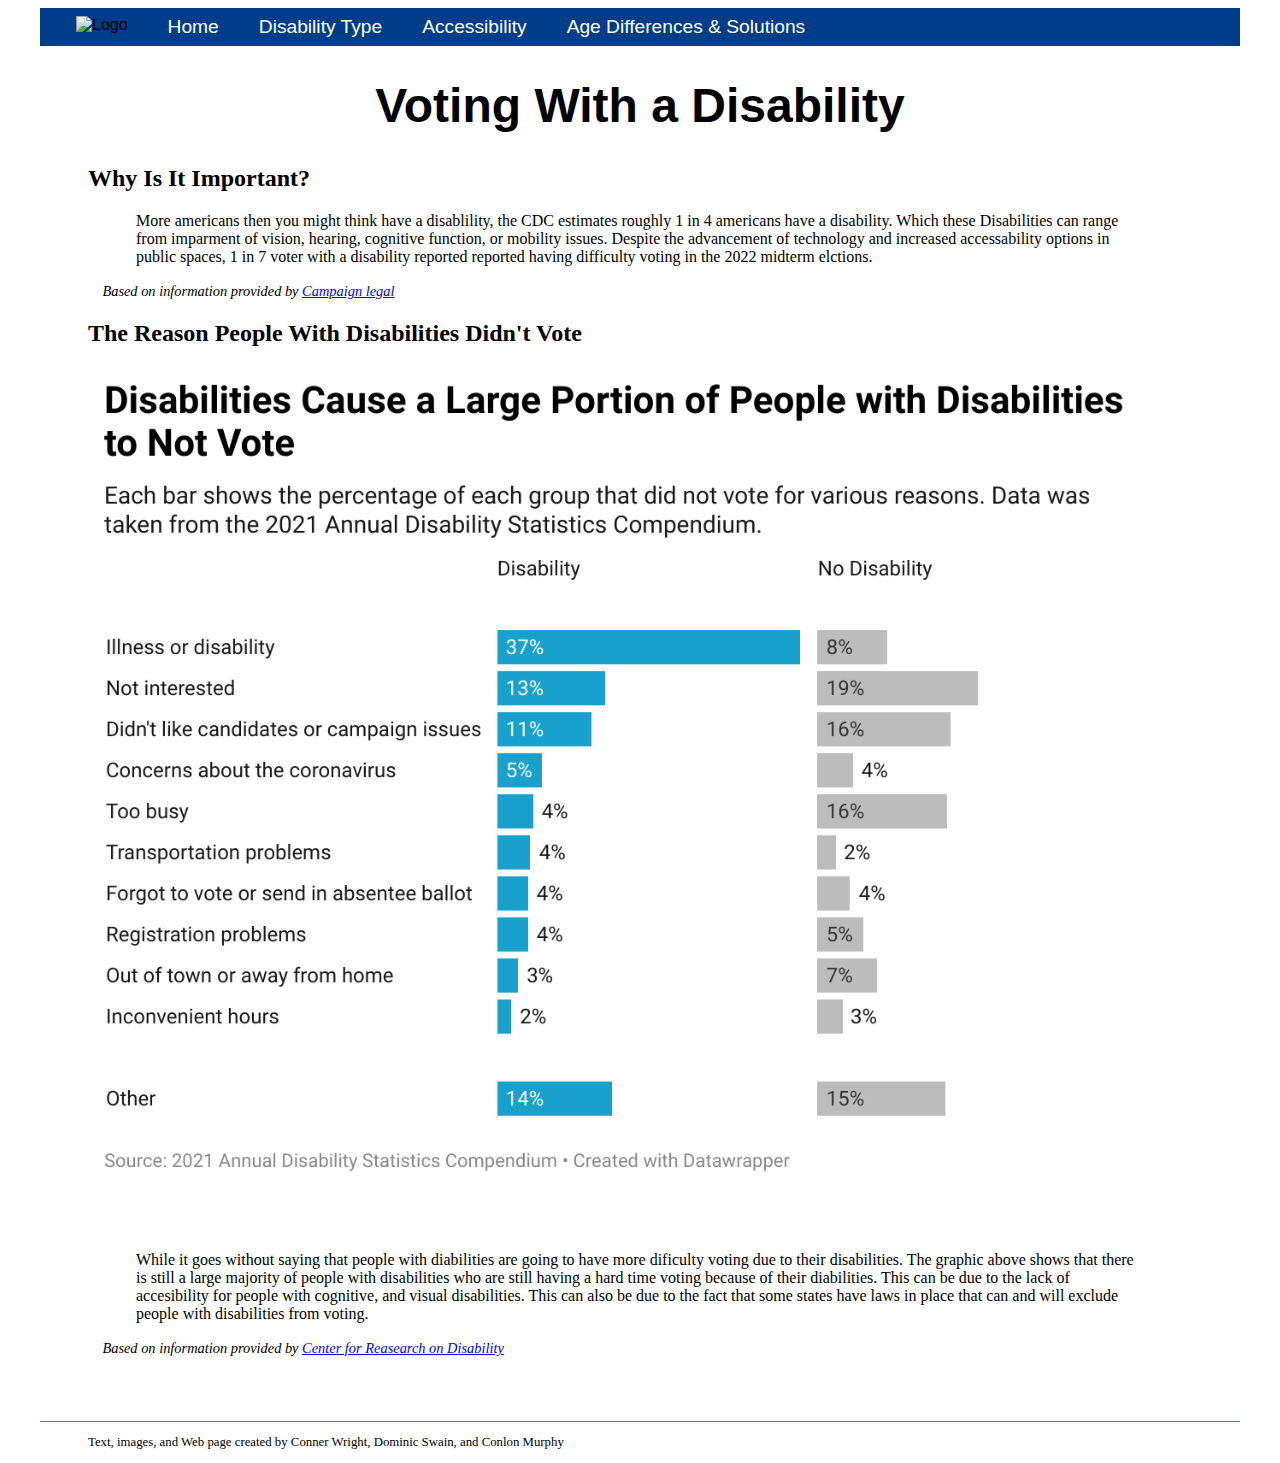
==== index.html @ 93246f14 "Update index.html" ====
<!DOCTYPE html>
<html>

    <head>
        <meta charset="utf-8">
        <meta name="viewport" content="width=device-width">
        <link rel="stylesheet" href="css/style.css">
        <title>Voters With Disabilities</title>
    
    </head>
    
    <body>

        <header>
            <nav>
                <ul>
                    <li><img src="Handicapped_Accessible_sign.svg.png" alt="Logo" class="navimg"></li>
                    <li><a href ="index.html">Home</a></li>
                    <li><a href ="type.html">Disability Type</a></li>
                    <li><a href="Laws.html">Accessibility</a></li>
                    <li><a href ="age.html">Age Differences & Solutions</a></li>
                </ul>
            </nav>
        </header>
        
        <h1>Voting With a Disability</h1>
        
        <main>
            <section>
                <h2>Why Is It Important?</h2>
                <p>
                    More americans then you might think have a disablility, the CDC estimates roughly 1 in 4 americans have a disability. 
                    Which these Disabilities can range from imparment of vision, hearing, cognitive function, or mobility issues. 
                    Despite the advancement of technology and increased accessability options in public spaces, 1 in 7 voter with a 
                    disability reported reported having difficulty voting in the 2022 midterm elctions.
                </p>
                <cite>Based on information provided by <a href = "campaignlegal.org/update/barriers-voting-faced-americans-disabilities">Campaign legal</a></cite>
            </section>

            <section>
                <h2>The Reason People With Disabilities Didn't Vote</h2>
                
                <img id = center src="img/NotVoteReasons.png" alt="Reasons People Didn't Vote" >
                
                <p>
                    While it goes without saying that people with diabilities are going to have more dificulty voting due to their disabilities. 
                    The graphic above shows that there is still a large majority of people with disabilities who are still having a hard time voting because of their diabilities.
                    This can be due to the lack of accesibility for people with cognitive, and visual disabilities. This can also be due to the fact that some states have 
                    laws in place that can and will exclude people with disabilities from voting.
                </p>
                <cite>Based on information provided by <a href ="www.researchondisability.org/ADSC/compendium-table-contents/section-15-voting-registration">Center for Reasearch on Disability</a> </cite>
            </section>

            
        </main>
        <footer>
            <p>Text, images, and Web page created by Conner Wright, Dominic Swain, and Conlon Murphy</p>
        </footer>
    </body>
</html>
---- css/style.css ----
html{
    background-color: white;
    margin-left: 2em;
    margin-right: 2em;
    font-family: Didot, serif;
    font-size: 100%
}

header {
    margin-bottom: 0.5rem;
}

h1{
    font-size: 3rem;
    font-weight: bold;
    font-family: 'Trebuchet MS', Arial, sans-serif;
    text-align: center;
    margin-left: 25%;
    margin-right: 25%;
}

section, p{
    margin-left: 3rem;
    margin-right: 3rem;
}

footer{
    margin-top: 4rem;
    border-top: 0.1rem solid slategrey;
    font-size: 0.8rem;
}

cite{
    margin-left: 1em;
    font-size: 90%;
    font-style: italic;
}

nav {
    background-color: #003d88;
    display: flex;
    align-items: center;
    padding: 0.5rem 1rem;
}

nav ul {
    list-style-type: none;
    display: flex;
    margin: 0;
    padding: 0;
}

nav ul li {
    padding: 0 20px;
    font-family: Arial, Helvetica, sans-serif;
}

nav ul li a {
    text-decoration: none;
    color: white;
    font-size: 1.2rem;
}

nav ul li a:hover {
    background-color: lightblue;
}

.navimg {
    height: 50px;
}

.center{
    display: block;
    margin-left: auto;
    margin-right: auto;
    width: 50%;
}
.good{
    font-size: 1.5rem;
    font-weight: bold;
    font-family: 'Trebuchet MS', Arial, sans-serif;
    text-align: center;
    margin-left: 25%;
    margin-right: 25%;
    background: DarkGreen;
    }
.bad{
    font-size: 1.5rem;
    font-weight: bold;
    font-family: 'Trebuchet MS', Arial, sans-serif;
    text-align: center;
    margin-left: 25%;
    margin-right: 25%;
    background: FireBrick;
    }
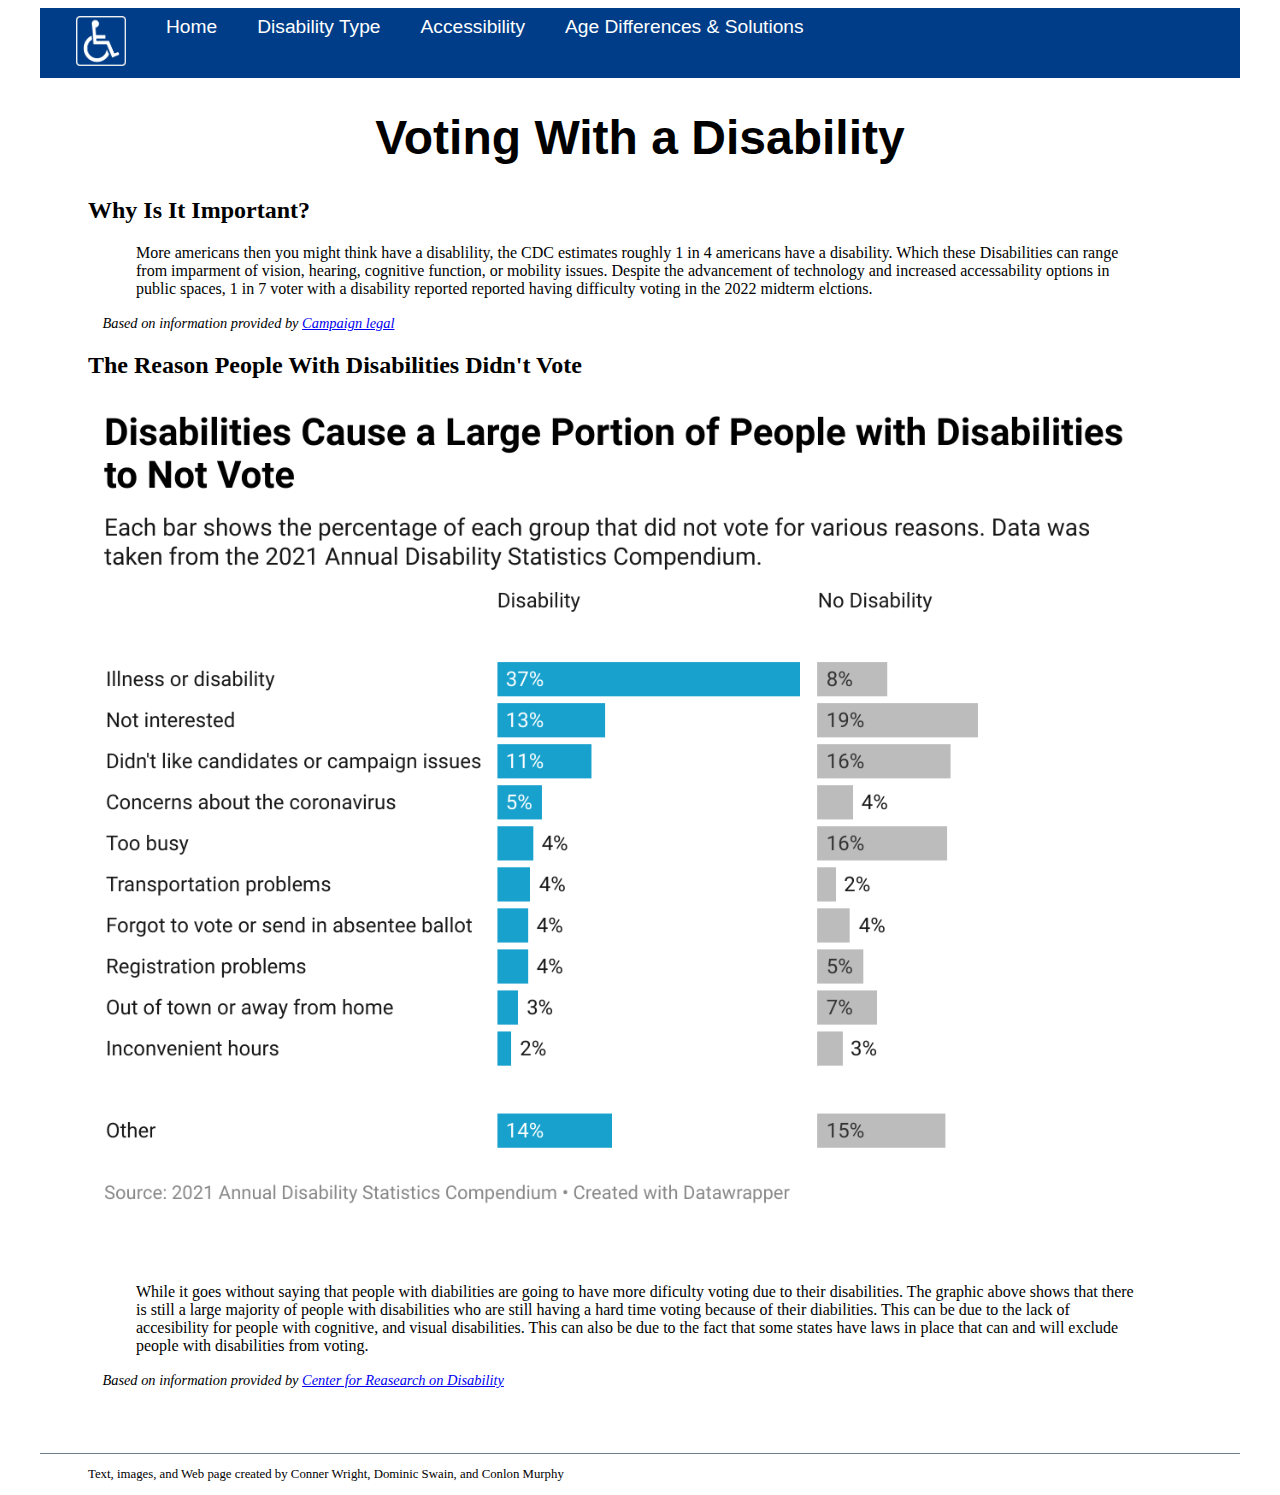
==== commit 3a328b1b: "Update index.html" ====
--- a/index.html
+++ b/index.html
@@ -14,7 +14,7 @@
         <header>
             <nav>
                 <ul>
-                    <li><img src="Handicapped_Accessible_sign.svg.png" alt="Logo" class="navimg"></li>
+                    <li><img src="img/Handicapped_Accessible_sign.svg.png" alt="img" class="navimg"></li>
                     <li><a href ="index.html">Home</a></li>
                     <li><a href ="type.html">Disability Type</a></li>
                     <li><a href="Laws.html">Accessibility</a></li>
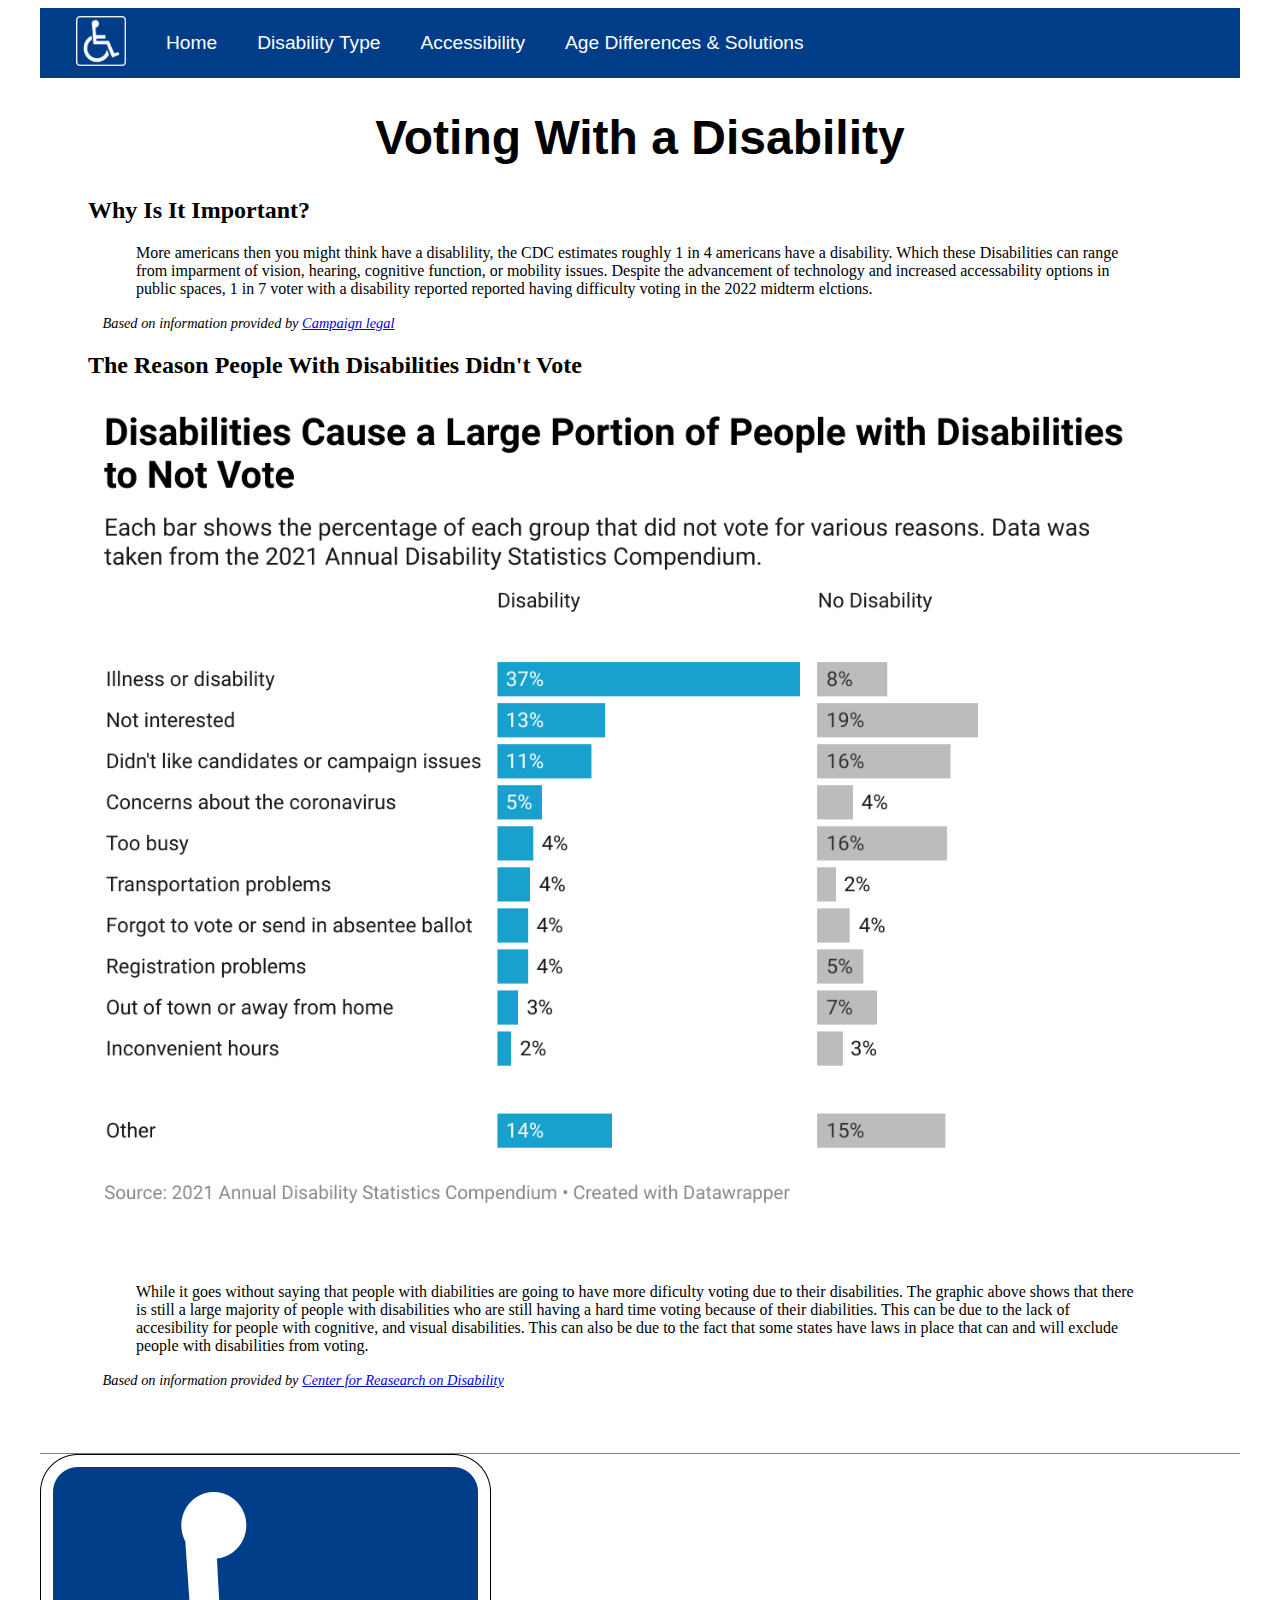
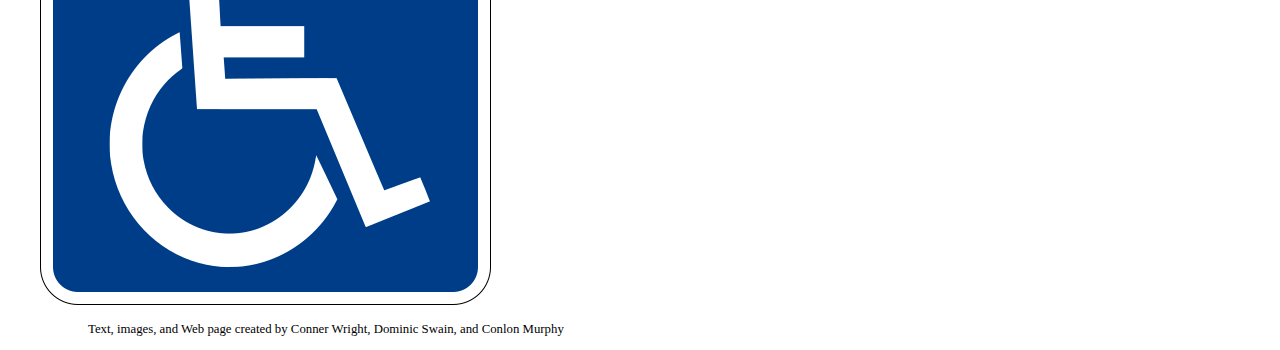
==== commit 1dc7a159: "Update index.html" ====
--- a/index.html
+++ b/index.html
@@ -54,7 +54,10 @@
             
         </main>
         <footer>
+        <div class="footer-content">
+            <img src="img/Handicapped_Accessible_sign.svg.png" alt="img" class="footerimg">
             <p>Text, images, and Web page created by Conner Wright, Dominic Swain, and Conlon Murphy</p>
+        </div>
         </footer>
     </body>
 </html>
--- a/css/style.css
+++ b/css/style.css
@@ -46,6 +46,7 @@
 nav ul {
     list-style-type: none;
     display: flex;
+    align-items: center;
     margin: 0;
     padding: 0;
 }
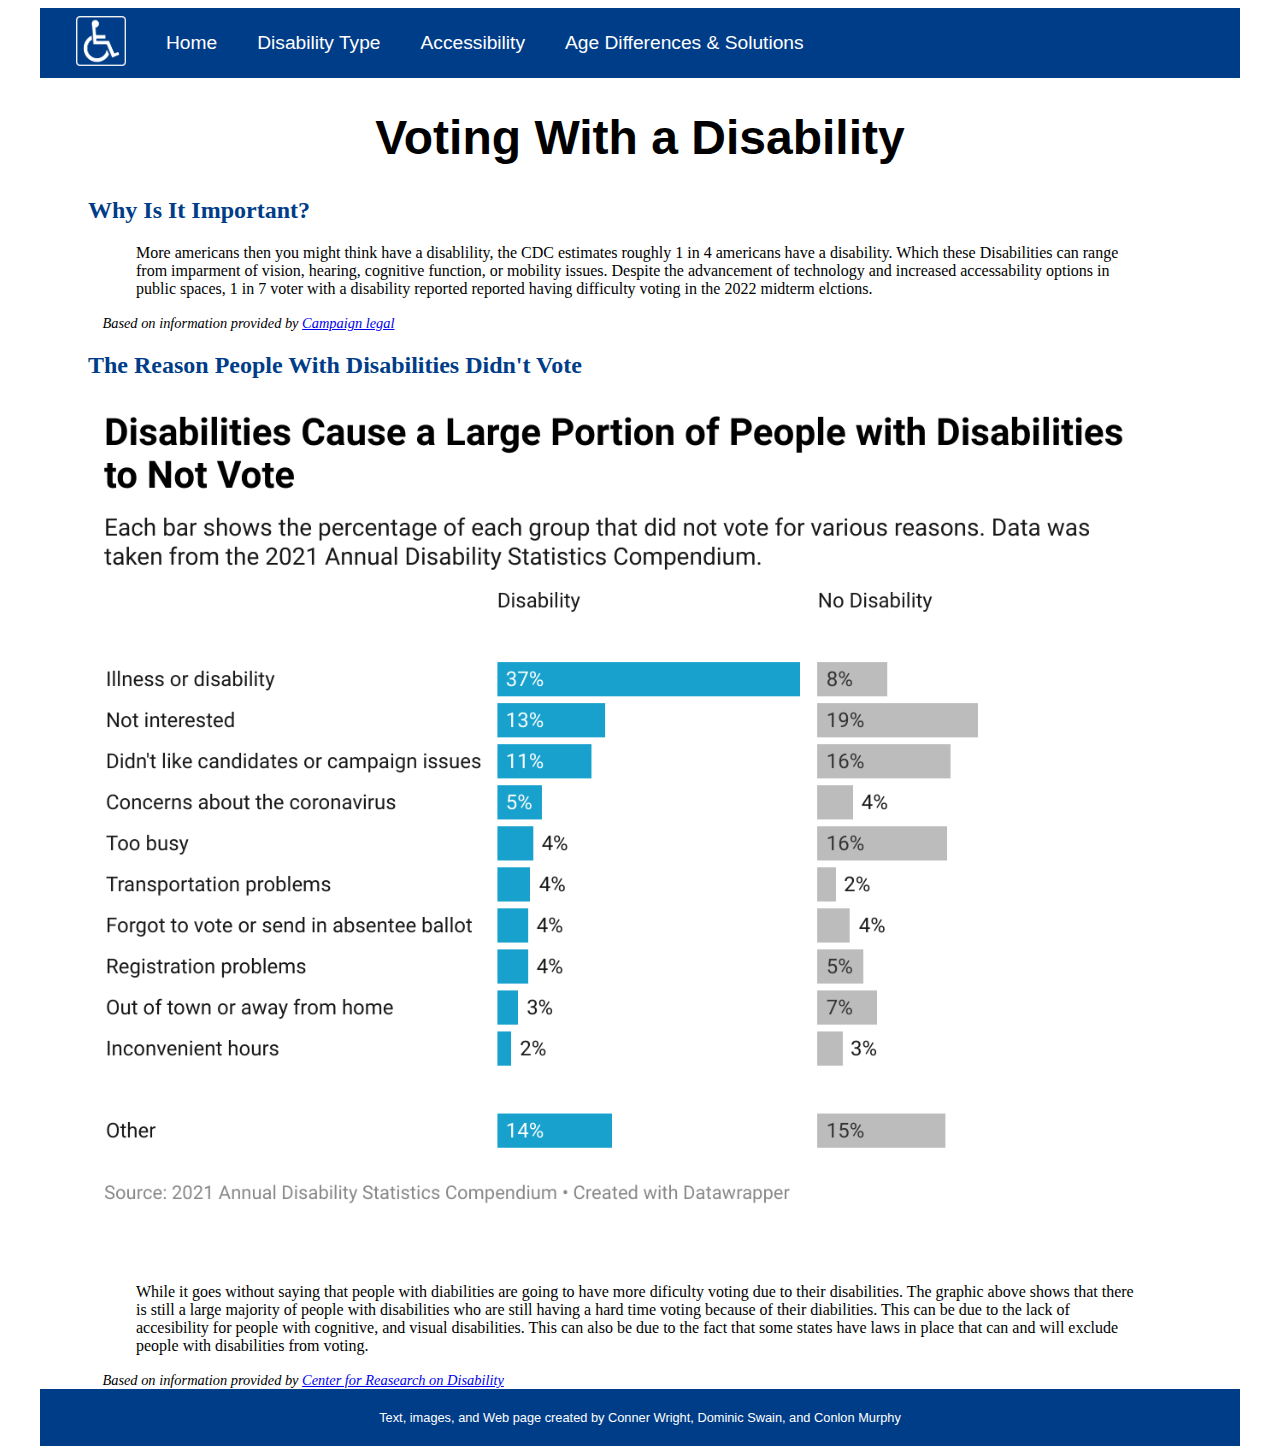
==== commit 624fba4b: "Update index.html" ====
--- a/index.html
+++ b/index.html
@@ -54,10 +54,7 @@
             
         </main>
         <footer>
-        <div class="footer-content">
-            <img src="img/Handicapped_Accessible_sign.svg.png" alt="img" class="footerimg">
             <p>Text, images, and Web page created by Conner Wright, Dominic Swain, and Conlon Murphy</p>
-        </div>
         </footer>
     </body>
 </html>
--- a/css/style.css
+++ b/css/style.css
@@ -19,14 +19,23 @@
     margin-right: 25%;
 }
 
+ h2{
+    color: #003d88;
+}
+
 section, p{
     margin-left: 3rem;
     margin-right: 3rem;
 }
 
 footer{
-    margin-top: 4rem;
-    border-top: 0.1rem solid slategrey;
+    background-color: #003d88;
+    color: white;
+    padding: 0.5rem 0;
+    display: flex;
+    justify-content: center;
+    align-items: center;
+    font-family: 'Trebuchet MS', Arial, sans-serif;
     font-size: 0.8rem;
 }
 
@@ -36,14 +45,14 @@
     font-style: italic;
 }
 
-nav {
+nav{
     background-color: #003d88;
     display: flex;
     align-items: center;
     padding: 0.5rem 1rem;
 }
 
-nav ul {
+nav ul{
     list-style-type: none;
     display: flex;
     align-items: center;
@@ -51,22 +60,22 @@
     padding: 0;
 }
 
-nav ul li {
+nav ul li{
     padding: 0 20px;
     font-family: Arial, Helvetica, sans-serif;
 }
 
-nav ul li a {
+nav ul li a{
     text-decoration: none;
     color: white;
     font-size: 1.2rem;
 }
 
-nav ul li a:hover {
+nav ul li a:hover{
     background-color: lightblue;
 }
 
-.navimg {
+.navimg{
     height: 50px;
 }
 
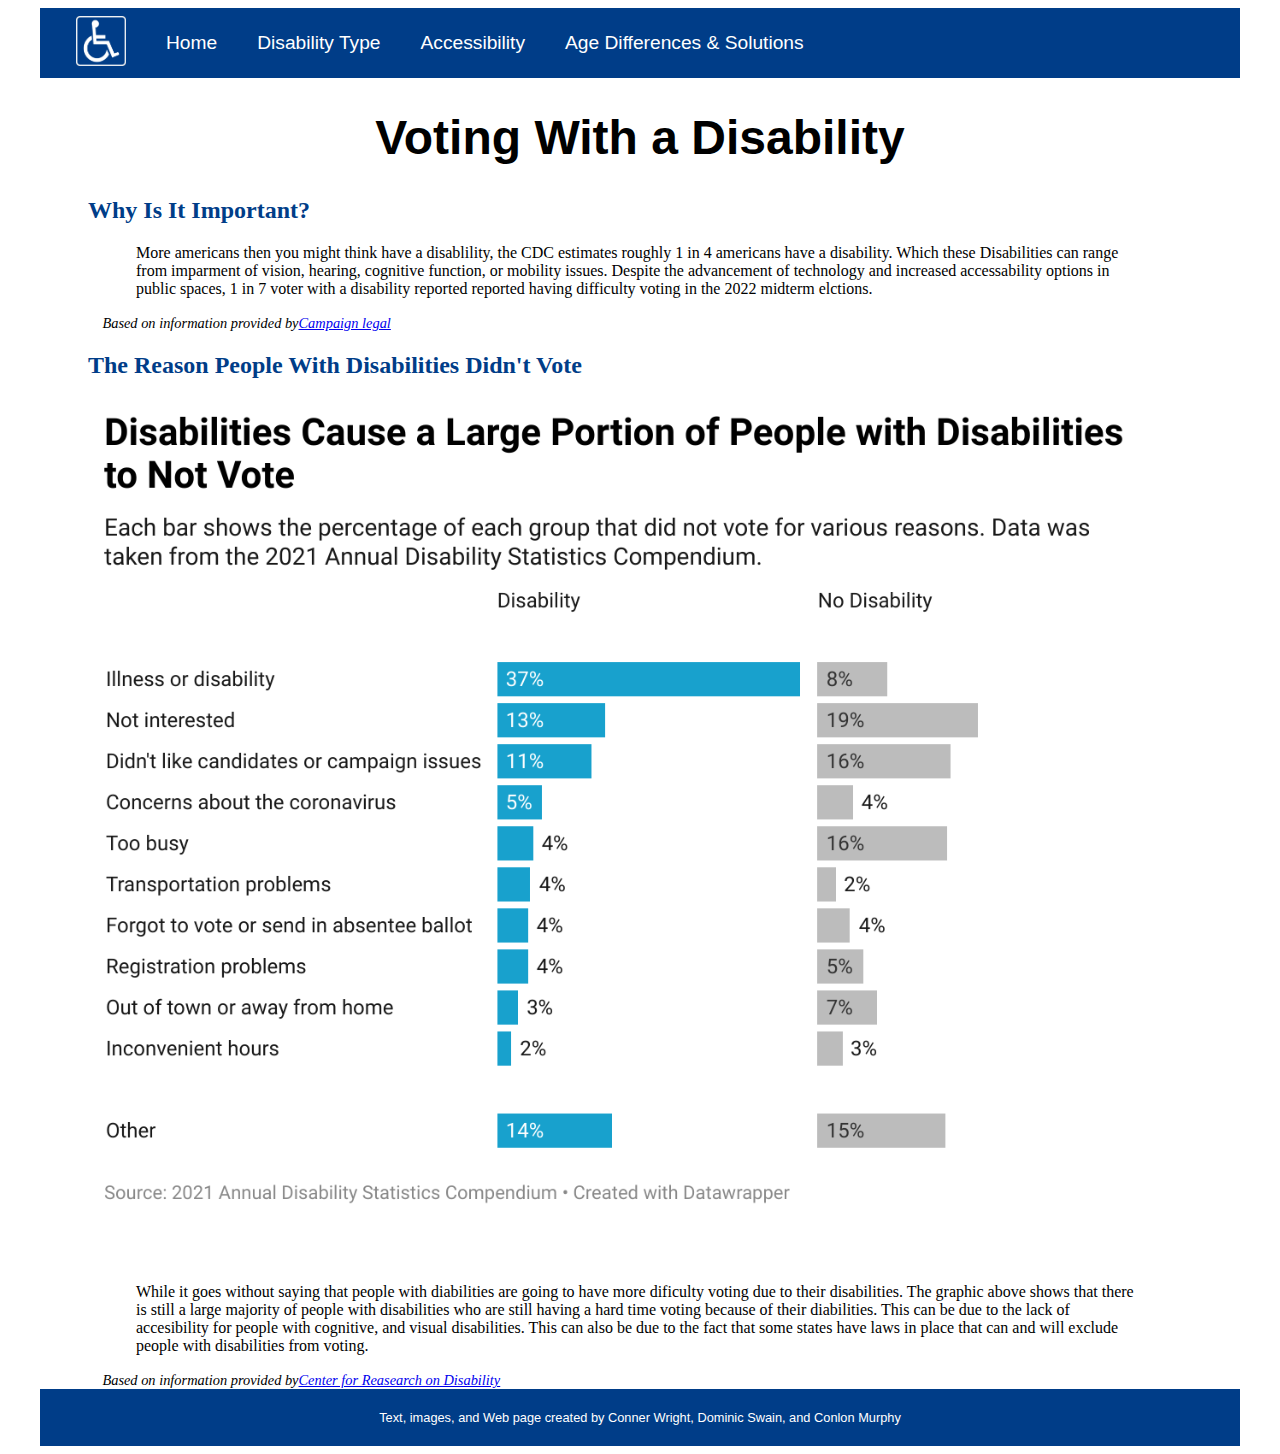
==== commit 488f886a: "Update index.html" ====
--- a/index.html
+++ b/index.html
@@ -34,7 +34,7 @@
                     Despite the advancement of technology and increased accessability options in public spaces, 1 in 7 voter with a 
                     disability reported reported having difficulty voting in the 2022 midterm elctions.
                 </p>
-                <cite>Based on information provided by <a href = "campaignlegal.org/update/barriers-voting-faced-americans-disabilities">Campaign legal</a></cite>
+                <cite>Based on information provided by<a href = "campaignlegal.org/update/barriers-voting-faced-americans-disabilities">Campaign legal</a></cite>
             </section>
 
             <section>
@@ -48,7 +48,7 @@
                     This can be due to the lack of accesibility for people with cognitive, and visual disabilities. This can also be due to the fact that some states have 
                     laws in place that can and will exclude people with disabilities from voting.
                 </p>
-                <cite>Based on information provided by <a href ="www.researchondisability.org/ADSC/compendium-table-contents/section-15-voting-registration">Center for Reasearch on Disability</a> </cite>
+                <cite>Based on information provided by<a href ="www.researchondisability.org/ADSC/compendium-table-contents/section-15-voting-registration">Center for Reasearch on Disability</a> </cite>
             </section>
 
             
--- a/css/style.css
+++ b/css/style.css
@@ -9,6 +9,13 @@
 header {
     margin-bottom: 0.5rem;
 }
+
+ul{
+    margin-left: 4rem;
+    padding-left: 1rem;
+    color: #003d88;
+}
+
 
 h1{
     font-size: 3rem;
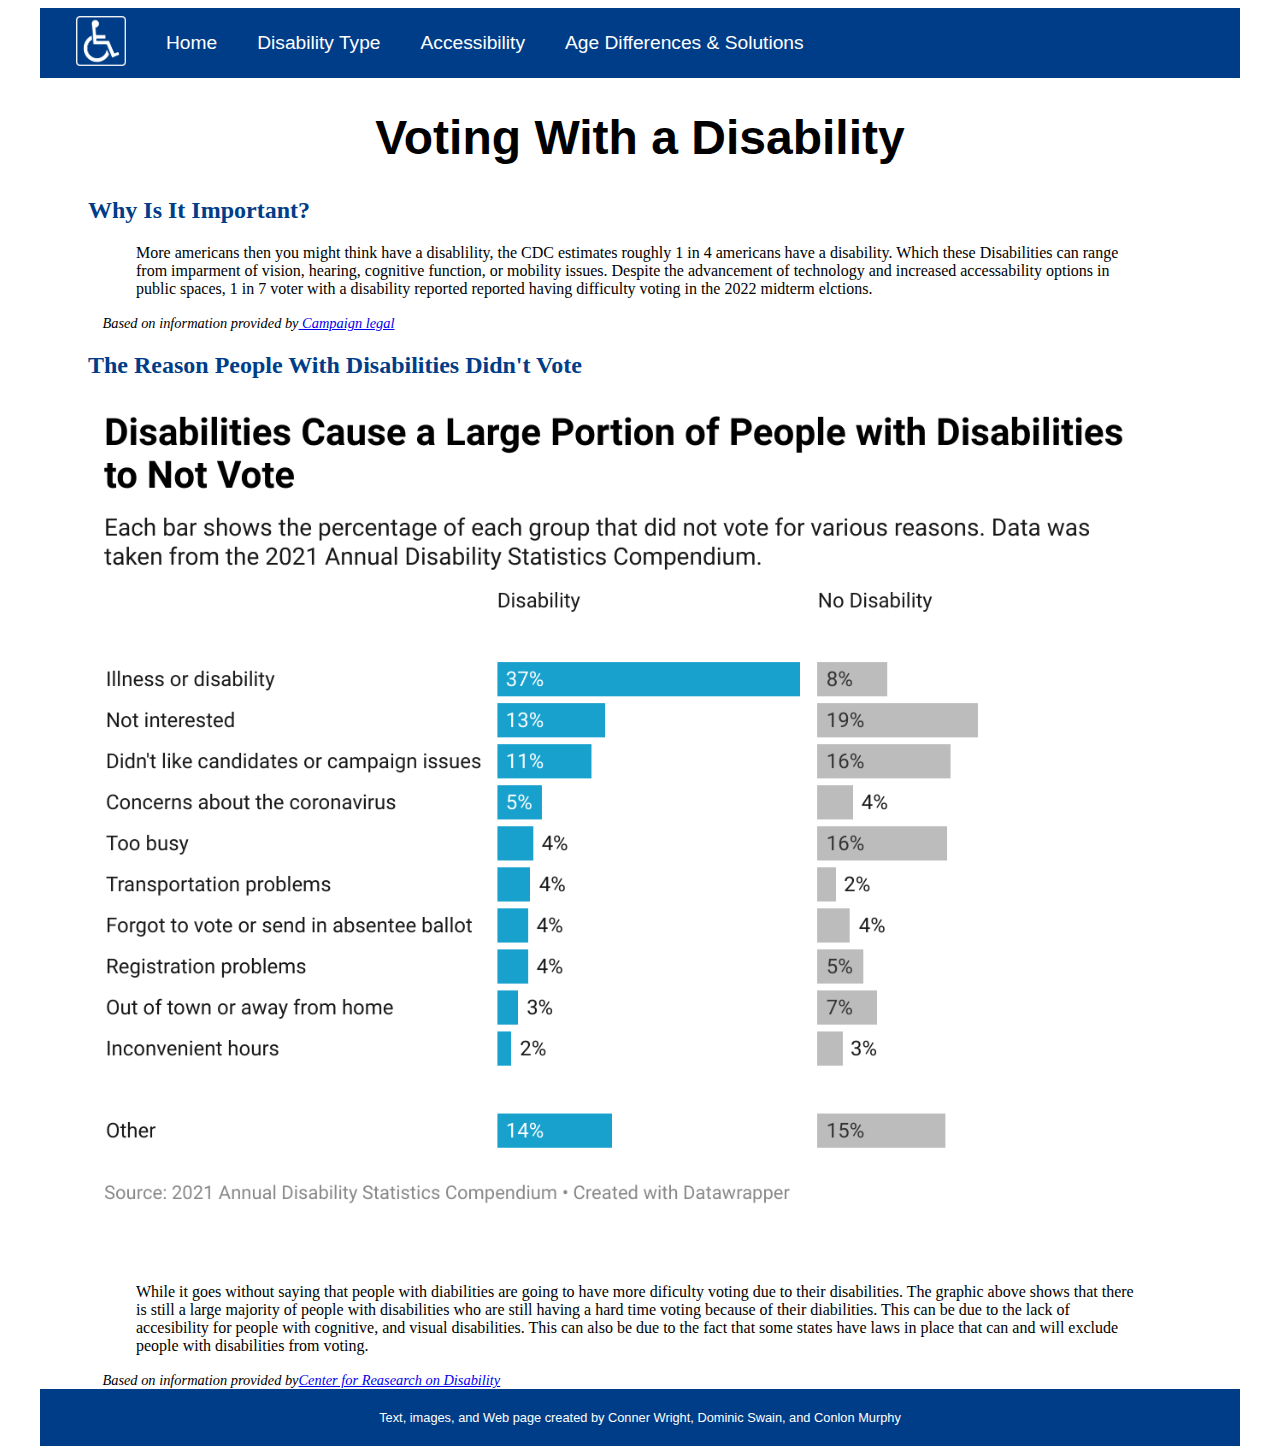
==== commit 1f08e775: "Update index.html" ====
--- a/index.html
+++ b/index.html
@@ -34,7 +34,7 @@
                     Despite the advancement of technology and increased accessability options in public spaces, 1 in 7 voter with a 
                     disability reported reported having difficulty voting in the 2022 midterm elctions.
                 </p>
-                <cite>Based on information provided by<a href = "campaignlegal.org/update/barriers-voting-faced-americans-disabilities">Campaign legal</a></cite>
+                <cite>Based on information provided by<a href = "https://campaignlegal.org/update/barriers-voting-faced-americans-disabilities"> Campaign legal</a></cite>
             </section>
 
             <section>
@@ -48,7 +48,7 @@
                     This can be due to the lack of accesibility for people with cognitive, and visual disabilities. This can also be due to the fact that some states have 
                     laws in place that can and will exclude people with disabilities from voting.
                 </p>
-                <cite>Based on information provided by<a href ="www.researchondisability.org/ADSC/compendium-table-contents/section-15-voting-registration">Center for Reasearch on Disability</a> </cite>
+                <cite>Based on information provided by<a href ="https://www.researchondisability.org/ADSC/compendium-table-contents/section-15-voting-registration">Center for Reasearch on Disability</a> </cite>
             </section>
 
             
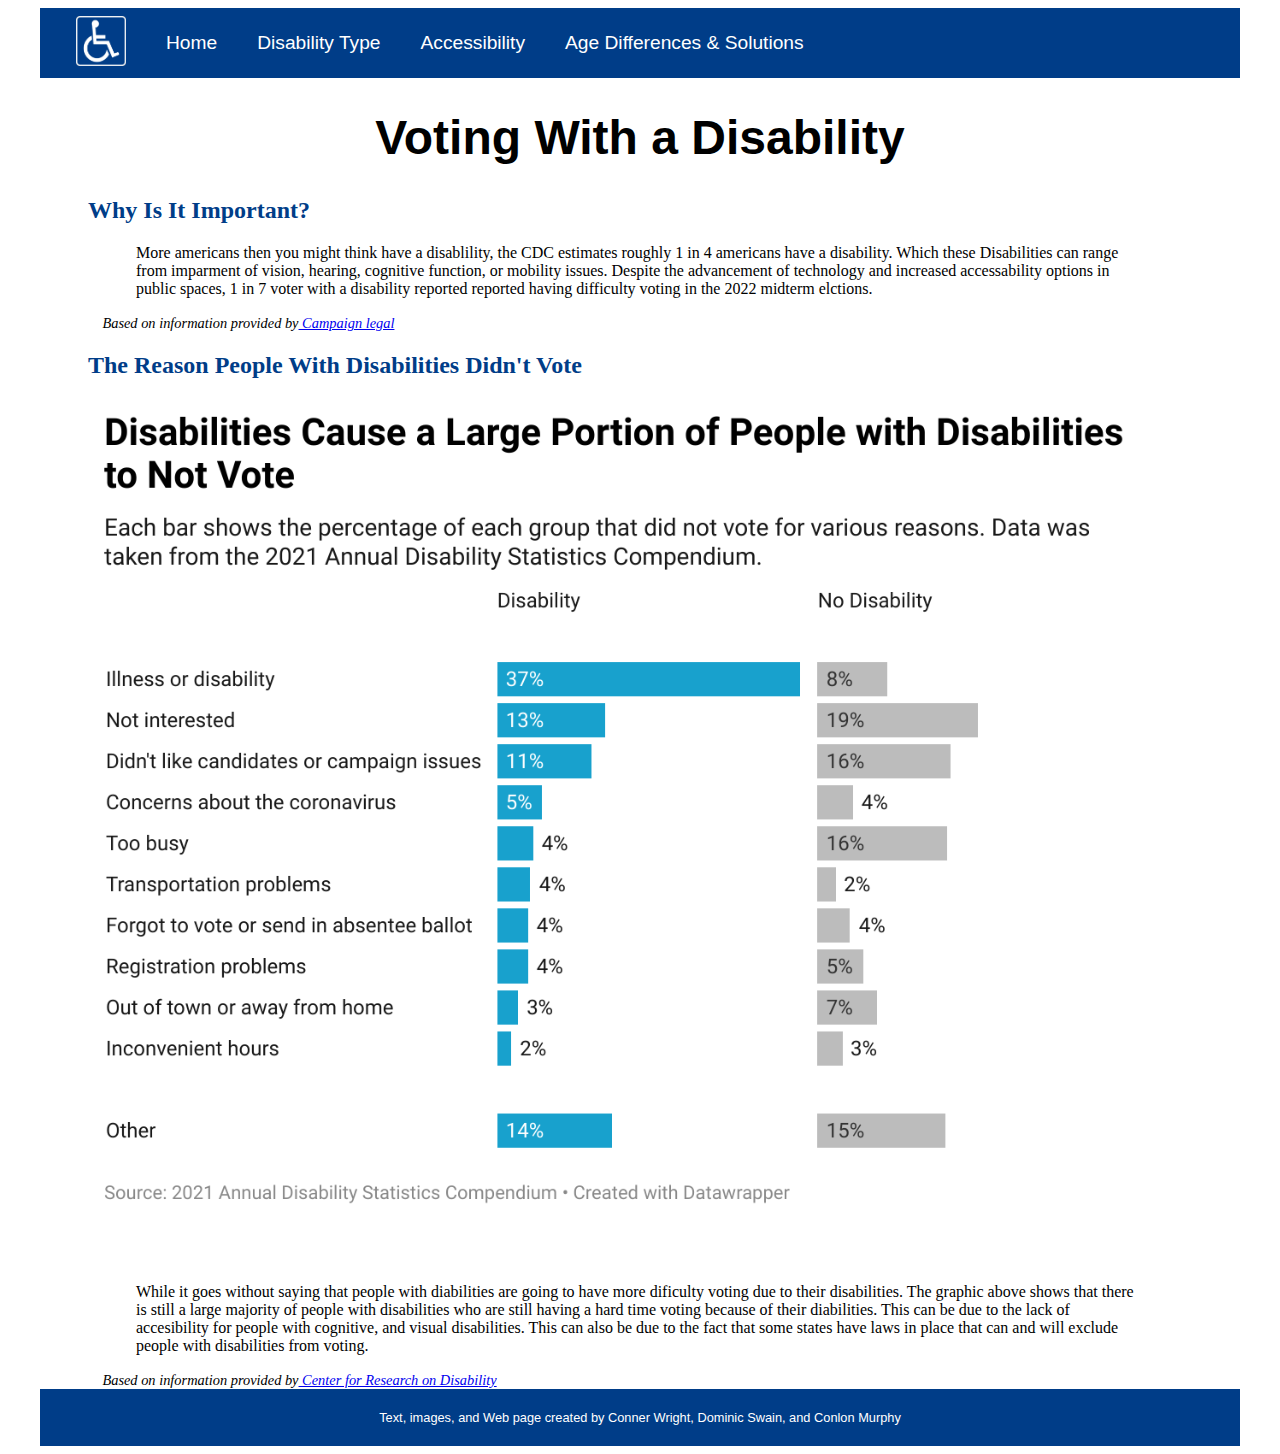
==== commit 5b3edd3f: "Update index.html" ====
--- a/index.html
+++ b/index.html
@@ -48,7 +48,7 @@
                     This can be due to the lack of accesibility for people with cognitive, and visual disabilities. This can also be due to the fact that some states have 
                     laws in place that can and will exclude people with disabilities from voting.
                 </p>
-                <cite>Based on information provided by<a href ="https://www.researchondisability.org/ADSC/compendium-table-contents/section-15-voting-registration">Center for Reasearch on Disability</a> </cite>
+                <cite>Based on information provided by<a href ="https://www.researchondisability.org/ADSC/compendium-table-contents/section-15-voting-registration"> Center for Research on Disability</a> </cite>
             </section>
 
             
